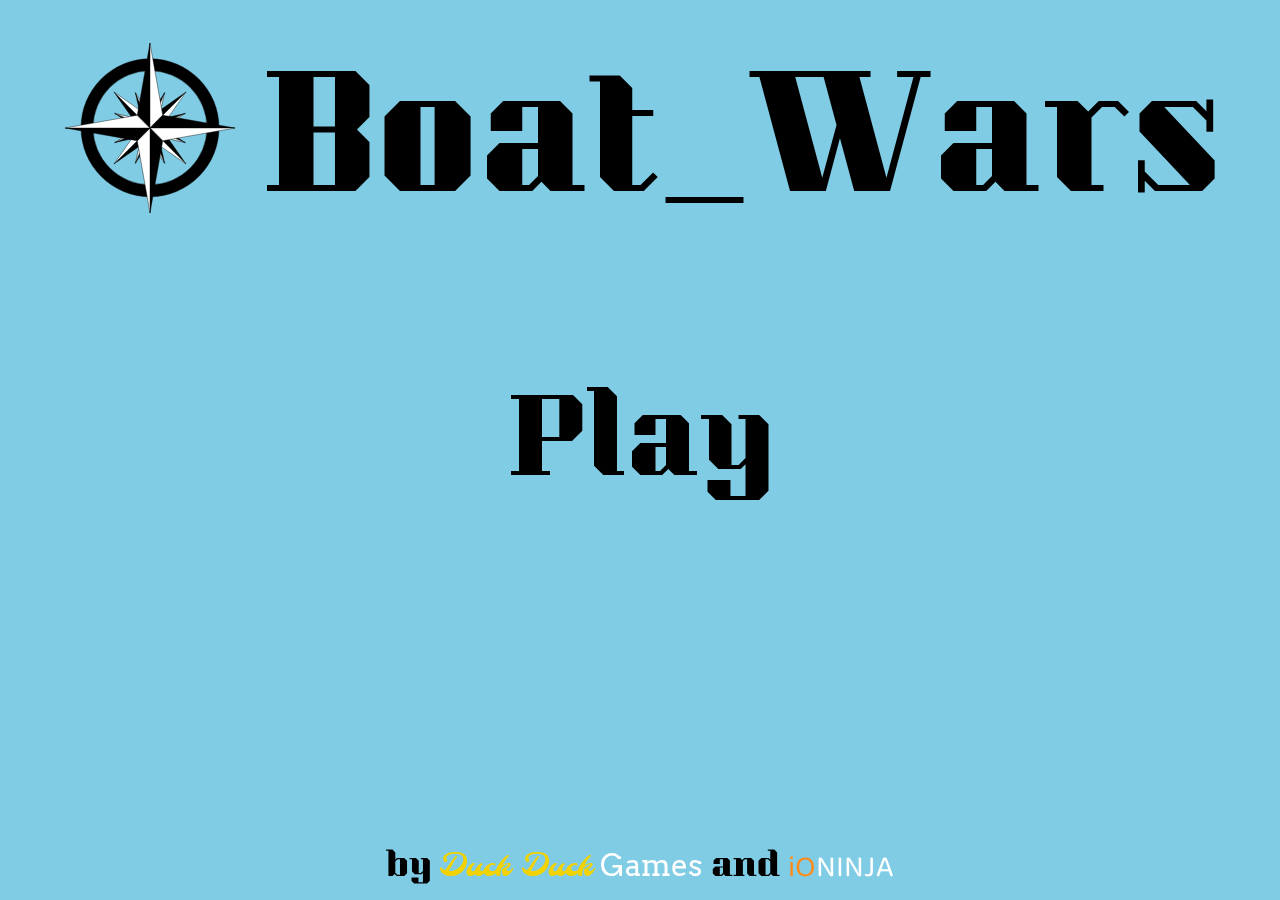
==== boat_wars/index.html @ 5d504d80 "Initial commit" ====
<html>
	<head>
		<title>Boat_Wars</title>
		<link rel="stylesheet" type="text/css" href="main.css"/>
		<link href="https://fonts.googleapis.com/css?family=Kumar+One|Baloo|Molle|Arvo" rel="stylesheet">				<link rel="apple-touch-icon-precomposed" sizes="57x57" href="apple-touch-icon-57x57.png" />		<link rel="apple-touch-icon-precomposed" sizes="114x114" href="apple-touch-icon-114x114.png" />		<link rel="apple-touch-icon-precomposed" sizes="72x72" href="apple-touch-icon-72x72.png" />		<link rel="apple-touch-icon-precomposed" sizes="144x144" href="apple-touch-icon-144x144.png" />		<link rel="apple-touch-icon-precomposed" sizes="60x60" href="apple-touch-icon-60x60.png" />		<link rel="apple-touch-icon-precomposed" sizes="120x120" href="apple-touch-icon-120x120.png" />		<link rel="apple-touch-icon-precomposed" sizes="76x76" href="apple-touch-icon-76x76.png" />		<link rel="apple-touch-icon-precomposed" sizes="152x152" href="apple-touch-icon-152x152.png" />		<link rel="icon" type="image/png" href="favicon-196x196.png" sizes="196x196" />		<link rel="icon" type="image/png" href="favicon-96x96.png" sizes="96x96" />		<link rel="icon" type="image/png" href="favicon-32x32.png" sizes="32x32" />		<link rel="icon" type="image/png" href="favicon-16x16.png" sizes="16x16" />		<link rel="icon" type="image/png" href="favicon-128.png" sizes="128x128" />		<meta name="application-name" content="&nbsp;"/>		<meta name="msapplication-TileColor" content="#FFFFFF" />		<meta name="msapplication-TileImage" content="mstile-144x144.png" />		<meta name="msapplication-square70x70logo" content="mstile-70x70.png" />		<meta name="msapplication-square150x150logo" content="mstile-150x150.png" />		<meta name="msapplication-wide310x150logo" content="mstile-310x150.png" />		<meta name="msapplication-square310x310logo" content="mstile-310x310.png" />
	</head>
	<body>
		<div id="menu">
			<img src="sand.jpg" id="sand" class="texture">
			<div id="background"></div>
			<div id="top">
				<div id="title">
					<img src="logo.svg" id="logo">					Boat_Wars
				</div>
			</div>
			<div id="middle">
				<div id="play">
					Play
				</div>
			</div>
			<div id="bottom">
				<div id="by">by <a href="https://twitter.com/Duck_Duck_Games" target="_blank"><span id="logo-ddg"><span id="logo-dd">Duck Duck</span> <span id="logo-g">Games</span></span><span></a> and <a href="https://twitter.com/ioninja14" target="_blank"><span class="logo baloo" style="color:white;"><span class="ionorange">iO</span>NINJA</span></a></div>
			</div>
		</div>
		<canvas id="canvas"></canvas>
		<script src="objects.js"></script>
		<script src="script.js"></script>
	</body>
</html>
---- boat_wars/main.css ----
html, body {
	margin: 0px;
	padding: 0px;
	font-family: 'Kumar One', cursive;
	cursor: crosshair;
}

.texture {
	display: none;
}

#background {
	position: fixed;
	width: 100%;
	height: 100%;
	background-color: #ffffcc;
	opacity: 0.5;
}

#top {
	position: fixed;
	width: 100%;
	top: 20px;
	text-align: center;
}

#middle {
	position: absolute;
	width: 100%;
	top: 50%;
	text-align: center;
}

#bottom {
	position: fixed;
	width: 100%;
	bottom: 5px;
	text-align: center;
}

#title {
	font-size: 150px;
}

#logo {
	position: relative;	
	width: 170px;
	top: 22px;		left: 10px;
}

#play {
	font-size: 100px;		transform: translateY(-50%);
	-webkit-transition: all 0.25s;
	transition: all 0.25s;
}

#play:hover {
	font-size: 150px;
}

#by {
	font-size: 30px;
}

a {	color: #f2d300;	text-decoration: none;}.ionorange {	color: #ff8c1a;}.logo {	cursor: pointer;	-webkit-transition: all 0.25s;	transition: all 0.25s;}.logo:hover {	text-shadow: 0px 0px 12px #ff8c1a;}.baloo {	font-family: "Baloo", cursive;}#logo-dd {	font-family: 'Molle', cursive;}#logo-g {	color: #ffffff;	font-family: 'Arvo', cursive;}#logo-ddg {	-webkit-transition: all 0.25s;	transition: all 0.25s;}#logo-ddg:hover {	text-shadow: 0px 0px 12px #f2d300;}
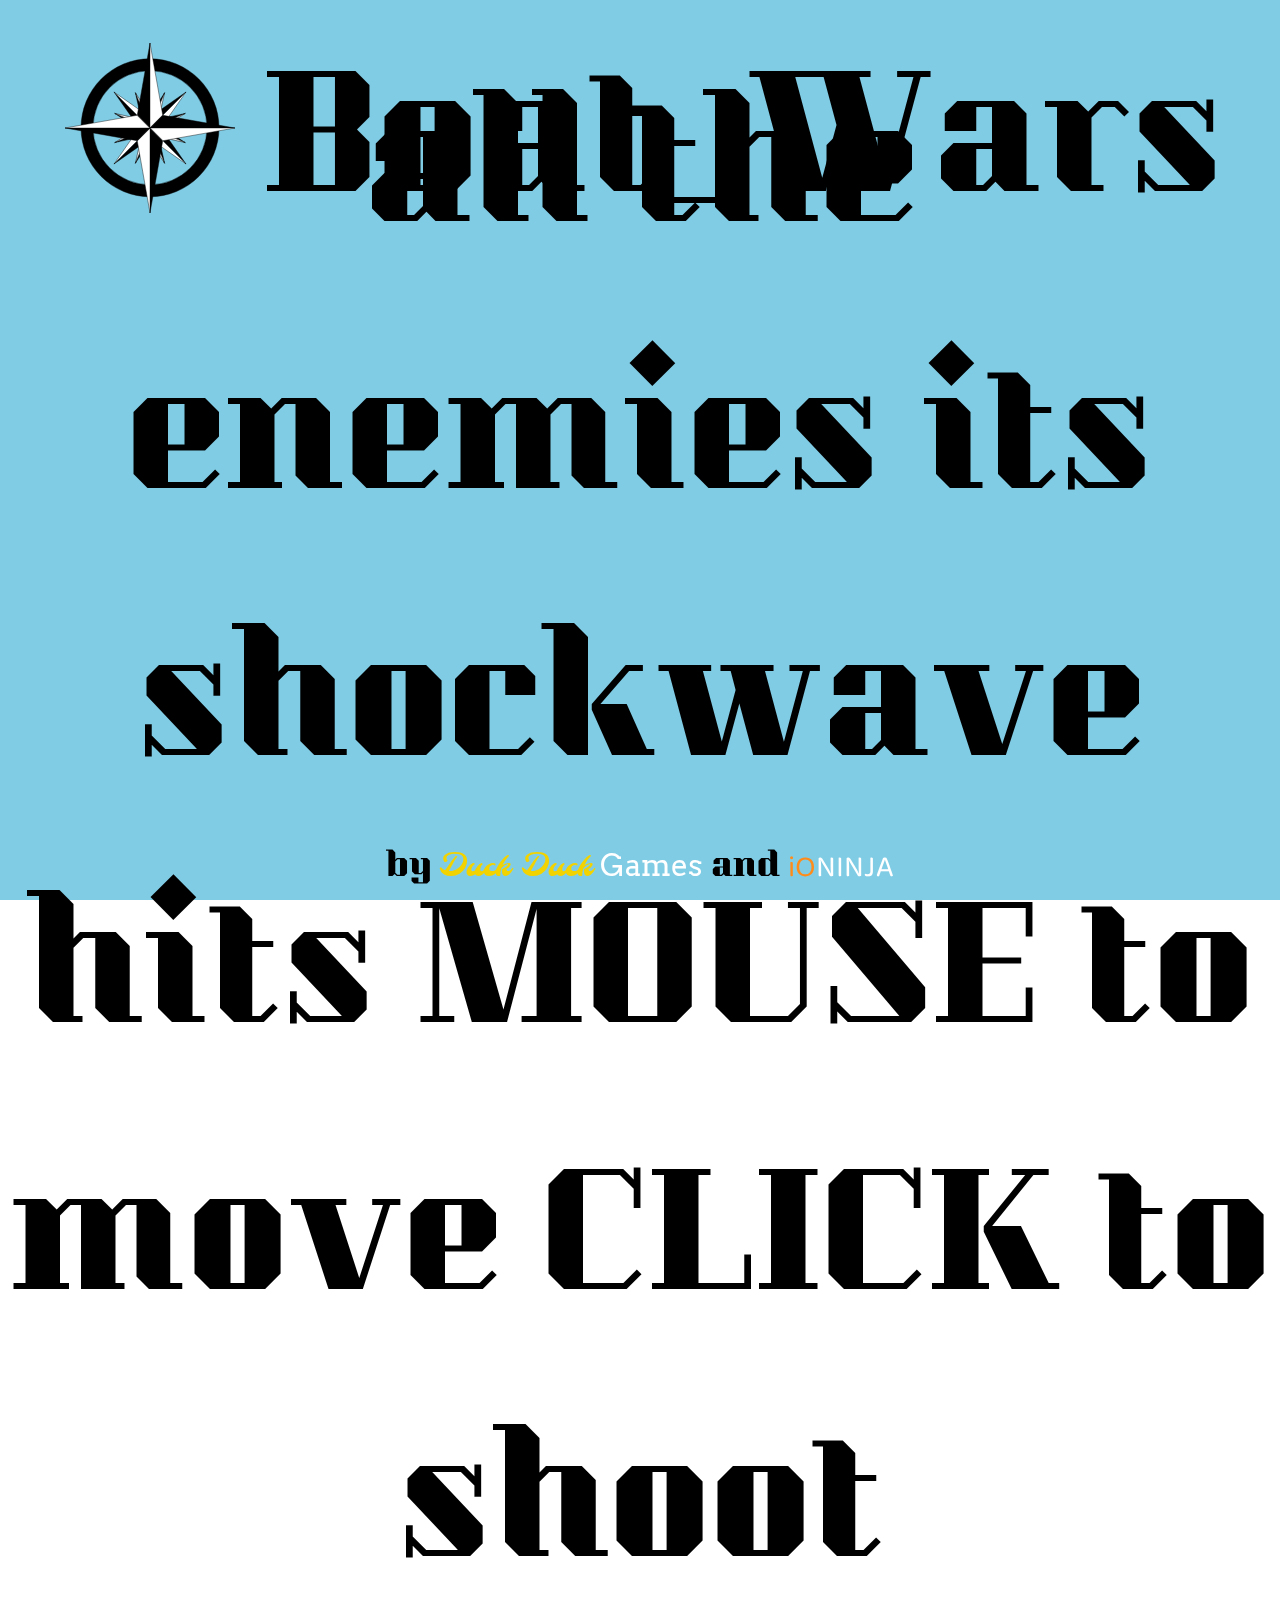
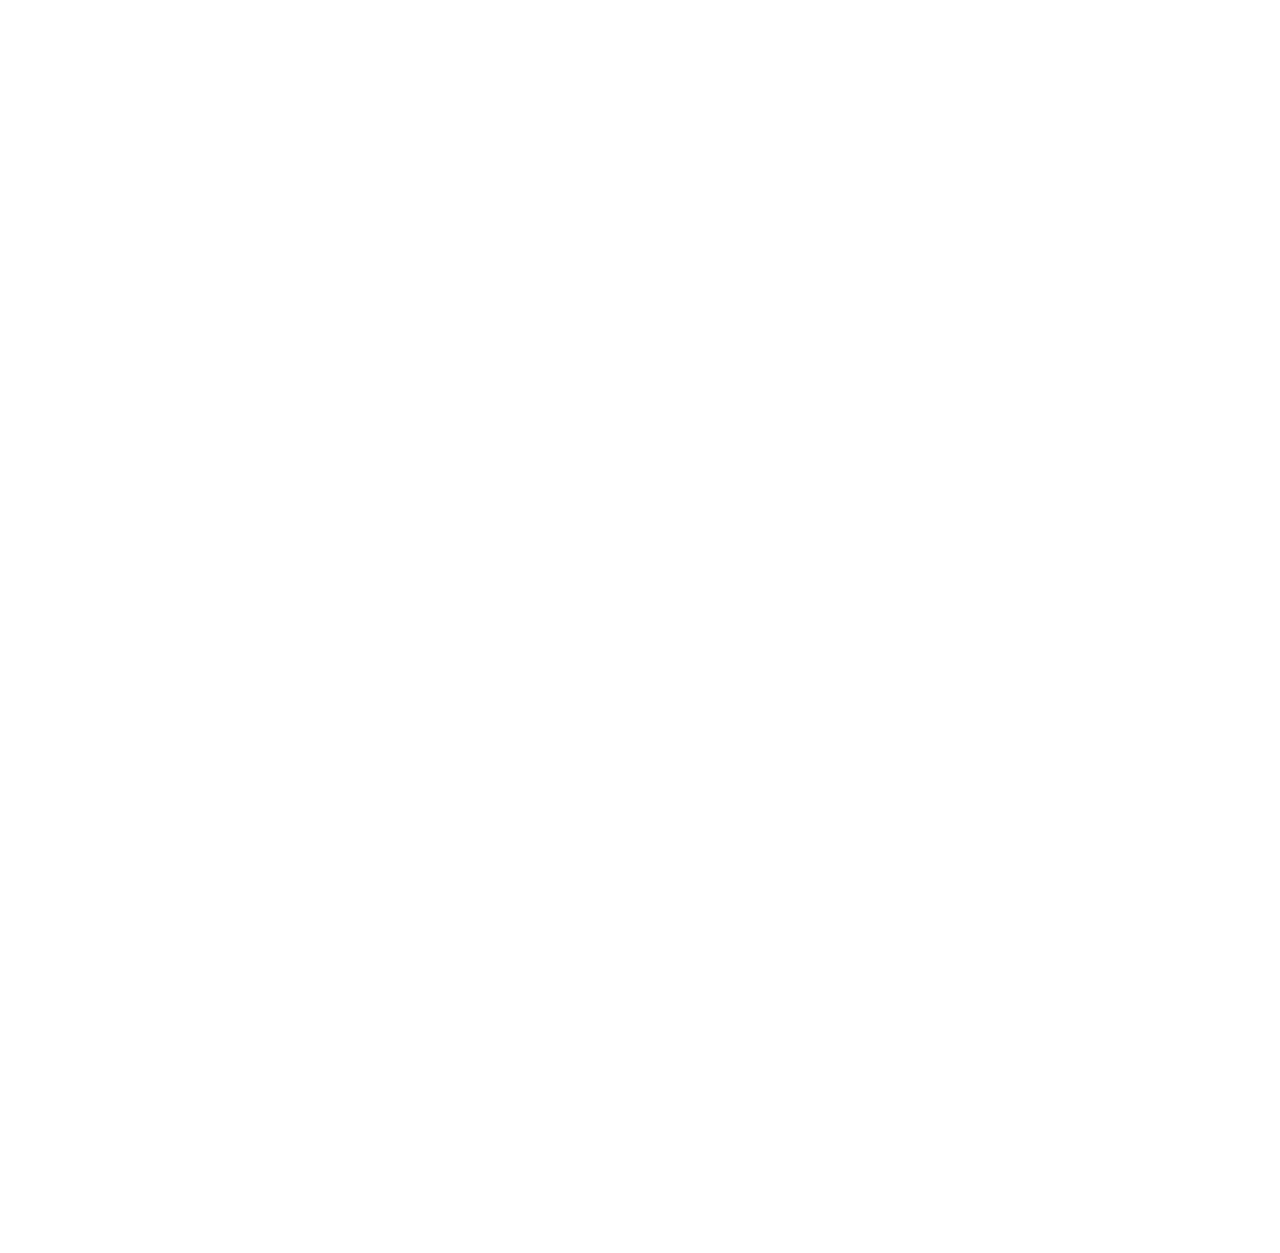
==== commit 9514914f: "Update index.html" ====
--- a/boat_wars/index.html
+++ b/boat_wars/index.html
@@ -1,80 +1,99 @@
-<html>+<html>
 
-	<head>+	<head>
 
-		<title>Boat_Wars</title>+		<title>Boat_Wars</title>
 
-		<link rel="stylesheet" type="text/css" href="main.css"/>+		<link rel="stylesheet" type="text/css" href="main.css"/>
 
-		<link href="https://fonts.googleapis.com/css?family=Kumar+One|Baloo|Molle|Arvo" rel="stylesheet">-		-		<link rel="apple-touch-icon-precomposed" sizes="57x57" href="apple-touch-icon-57x57.png" />-		<link rel="apple-touch-icon-precomposed" sizes="114x114" href="apple-touch-icon-114x114.png" />-		<link rel="apple-touch-icon-precomposed" sizes="72x72" href="apple-touch-icon-72x72.png" />-		<link rel="apple-touch-icon-precomposed" sizes="144x144" href="apple-touch-icon-144x144.png" />-		<link rel="apple-touch-icon-precomposed" sizes="60x60" href="apple-touch-icon-60x60.png" />-		<link rel="apple-touch-icon-precomposed" sizes="120x120" href="apple-touch-icon-120x120.png" />-		<link rel="apple-touch-icon-precomposed" sizes="76x76" href="apple-touch-icon-76x76.png" />-		<link rel="apple-touch-icon-precomposed" sizes="152x152" href="apple-touch-icon-152x152.png" />-		<link rel="icon" type="image/png" href="favicon-196x196.png" sizes="196x196" />-		<link rel="icon" type="image/png" href="favicon-96x96.png" sizes="96x96" />-		<link rel="icon" type="image/png" href="favicon-32x32.png" sizes="32x32" />-		<link rel="icon" type="image/png" href="favicon-16x16.png" sizes="16x16" />-		<link rel="icon" type="image/png" href="favicon-128.png" sizes="128x128" />-		<meta name="application-name" content="&nbsp;"/>-		<meta name="msapplication-TileColor" content="#FFFFFF" />-		<meta name="msapplication-TileImage" content="mstile-144x144.png" />-		<meta name="msapplication-square70x70logo" content="mstile-70x70.png" />-		<meta name="msapplication-square150x150logo" content="mstile-150x150.png" />-		<meta name="msapplication-wide310x150logo" content="mstile-310x150.png" />-		<meta name="msapplication-square310x310logo" content="mstile-310x310.png" />--+		<link href="https://fonts.googleapis.com/css?family=Kumar+One|Baloo|Arvo" rel="stylesheet">
+		<link href="https://fonts.googleapis.com/css?family=Molle:400i" rel="stylesheet">
+		
+		<link rel="apple-touch-icon-precomposed" sizes="57x57" href="apple-touch-icon-57x57.png" />
+		<link rel="apple-touch-icon-precomposed" sizes="114x114" href="apple-touch-icon-114x114.png" />
+		<link rel="apple-touch-icon-precomposed" sizes="72x72" href="apple-touch-icon-72x72.png" />
+		<link rel="apple-touch-icon-precomposed" sizes="144x144" href="apple-touch-icon-144x144.png" />
+		<link rel="apple-touch-icon-precomposed" sizes="60x60" href="apple-touch-icon-60x60.png" />
+		<link rel="apple-touch-icon-precomposed" sizes="120x120" href="apple-touch-icon-120x120.png" />
+		<link rel="apple-touch-icon-precomposed" sizes="76x76" href="apple-touch-icon-76x76.png" />
+		<link rel="apple-touch-icon-precomposed" sizes="152x152" href="apple-touch-icon-152x152.png" />
+		<link rel="icon" type="image/png" href="favicon-196x196.png" sizes="196x196" />
+		<link rel="icon" type="image/png" href="favicon-96x96.png" sizes="96x96" />
+		<link rel="icon" type="image/png" href="favicon-32x32.png" sizes="32x32" />
+		<link rel="icon" type="image/png" href="favicon-16x16.png" sizes="16x16" />
+		<link rel="icon" type="image/png" href="favicon-128.png" sizes="128x128" />
+		<meta name="application-name" content="&nbsp;"/>
+		<meta name="msapplication-TileColor" content="#FFFFFF" />
+		<meta name="msapplication-TileImage" content="mstile-144x144.png" />
+		<meta name="msapplication-square70x70logo" content="mstile-70x70.png" />
+		<meta name="msapplication-square150x150logo" content="mstile-150x150.png" />
+		<meta name="msapplication-wide310x150logo" content="mstile-310x150.png" />
+		<meta name="msapplication-square310x310logo" content="mstile-310x310.png" />
 
-	</head>+		<meta name="description" content=""/>
+		<meta name="keywords" content=""/>
+		<meta name="author" content="Duck Duck Games"/>
 
-	<body>+	</head>
 
-		<div id="menu">+	<body>
 
-			<img src="sand.jpg" id="sand" class="texture">+		<div id="menu">
 
-			<div id="background"></div>+			<img src="sand.jpg" id="sand" class="texture">
 
-			<div id="top">+			<div id="background"></div>
 
-				<div id="title">+			<div id="top">
 
-					<img src="logo.svg" id="logo">+				<div id="title">
+
+					<img src="logo.svg" id="logo">
 					Boat_Wars
-				</div>+				</div>
 
-			</div>+			</div>
 
-			<div id="middle">+			<div id="middle">
 
-				<div id="play">+				<div id="play">
 
-					Play+					Play
+				<div id="howTo">
+					E to EMP the EMP freezes all the enemies its shockwave hits
+					MOUSE to move
+					CLICK to shoot
+					
+				</div>
+				</div>
 
-				</div>+			</div>
 
-			</div>+			<div id="bottom">
 
-			<div id="bottom">+				<div id="by">by <a href="https://twitter.com/Duck_Duck_Games" target="_blank"><span id="logo-ddg"><span id="logo-dd">Duck Duck</span> <span id="logo-g">Games</span></span><span></a> and <a href="https://twitter.com/ioninja14" target="_blank"><span class="logo baloo" style="color:white;"><span class="ionorange">iO</span>NINJA</span></a></div>
 
-				<div id="by">by <a href="https://twitter.com/Duck_Duck_Games" target="_blank"><span id="logo-ddg"><span id="logo-dd">Duck Duck</span> <span id="logo-g">Games</span></span><span></a> and <a href="https://twitter.com/ioninja14" target="_blank"><span class="logo baloo" style="color:white;"><span class="ionorange">iO</span>NINJA</span></a></div>+			</div>
 
-			</div>+		</div>
 
-		</div>+		<canvas id="canvas"></canvas>
 
-		<canvas id="canvas"></canvas>+		<script src="objects.js"></script>
 
-		<script src="objects.js"></script>+		<script src="script.js"></script>
+		
+		<script>
+		  (function(i,s,o,g,r,a,m){i['GoogleAnalyticsObject']=r;i[r]=i[r]||function(){
+		  (i[r].q=i[r].q||[]).push(arguments)},i[r].l=1*new Date();a=s.createElement(o),
+		  m=s.getElementsByTagName(o)[0];a.async=1;a.src=g;m.parentNode.insertBefore(a,m)
+		  })(window,document,'script','https://www.google-analytics.com/analytics.js','ga');
 
-		<script src="script.js"></script>+		  ga('create', 'UA-89436431-1', 'auto');
+		  ga('send', 'pageview');
 
-	</body>+		</script>
 
-</html>+	</body>
+
+</html>
--- a/boat_wars/main.css
+++ b/boat_wars/main.css
@@ -7,6 +7,11 @@
 	font-family: 'Kumar One', cursive; 
 	cursor: crosshair;+	-webkit-touch-callout: none; /* iOS Safari */+	-webkit-user-select: none; /* Chrome/Safari/Opera */+	-khtml-user-select: none; /* Konqueror */+	-moz-user-select: none; /* Firefox */+	-ms-user-select: none; /* Internet Explorer/Edge */ 
 } 
@@ -103,6 +108,7 @@
 #play { 
 	font-size: 100px;+	cursor: pointer; 	 	transform: translateY(-50%); 
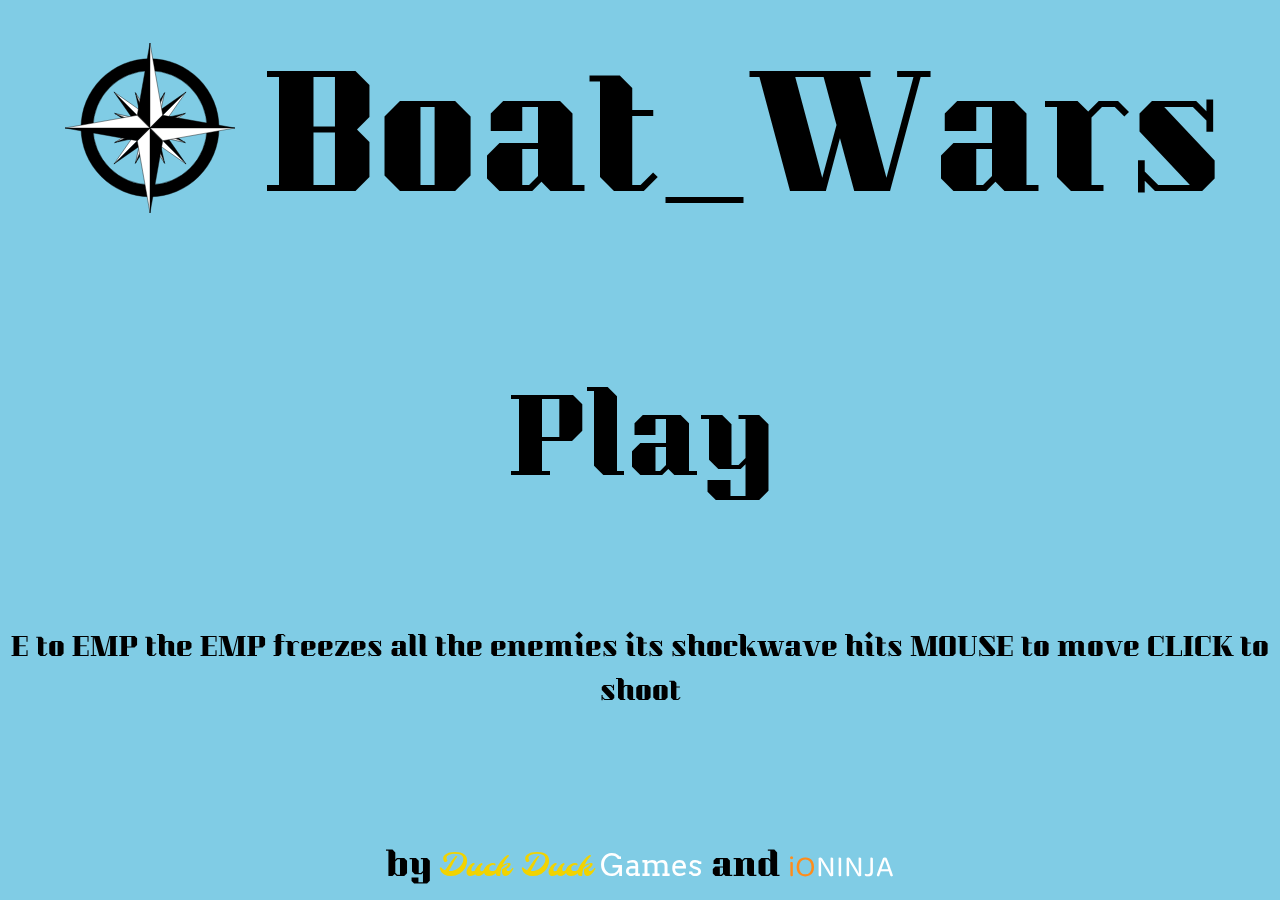
==== commit 7536e959: "Update index.html" ====
--- a/boat_wars/index.html
+++ b/boat_wars/index.html
@@ -59,13 +59,14 @@
 				<div id="play">
 
 					Play
+				</div>
 				<div id="howTo">
 					E to EMP the EMP freezes all the enemies its shockwave hits
 					MOUSE to move
 					CLICK to shoot
 					
 				</div>
-				</div>
+				
 
 			</div>
 
--- a/boat_wars/main.css
+++ b/boat_wars/main.css
@@ -1,176 +1,179 @@
-html, body {+html, body {
 
-	margin: 0px;+	margin: 0px;
 
-	padding: 0px;+	padding: 0px;
 
-	font-family: 'Kumar One', cursive;+	font-family: 'Kumar One', cursive;
 
-	cursor: crosshair;-	-webkit-touch-callout: none; /* iOS Safari */-	-webkit-user-select: none; /* Chrome/Safari/Opera */-	-khtml-user-select: none; /* Konqueror */-	-moz-user-select: none; /* Firefox */-	-ms-user-select: none; /* Internet Explorer/Edge */+	cursor: crosshair;
+	-webkit-touch-callout: none; /* iOS Safari */
+	-webkit-user-select: none; /* Chrome/Safari/Opera */
+	-khtml-user-select: none; /* Konqueror */
+	-moz-user-select: none; /* Firefox */
+	-ms-user-select: none; /* Internet Explorer/Edge */
 
-}+}
 
- 
-.texture { 
-	display: none;+.texture {
 
-}+	display: none;
 
-+}
 
-#background { 
-	position: fixed; 
-	width: 100%;+#background {
 
-	height: 100%;+	position: fixed;
 
-	background-color: #ffffcc;+	width: 100%;
 
-	opacity: 0.5;+	height: 100%;
 
-}+	background-color: #ffffcc;
 
-+	opacity: 0.5;
 
-#top {+}
 
-	position: fixed; 
-	width: 100%; 
-	top: 20px;+#top {
 
-	text-align: center;+	position: fixed;
 
-}+	width: 100%;
 
-+	top: 20px;
 
-#middle {+	text-align: center;
 
-	position: absolute;+}
 
-	width: 100%; 
-	top: 50%; 
-	text-align: center;+#middle {
 
-}+	position: absolute;
 
-+	width: 100%;
 
-#bottom {+	top: 50%;
 
-	position: fixed;+	text-align: center;
 
-	width: 100%;+}
 
-	bottom: 5px; 
-	text-align: center; 
-}+#bottom {
 
-+	position: fixed;
 
-#title {+	width: 100%;
 
-	font-size: 150px;+	bottom: 5px;
 
-}+	text-align: center;
 
-+}
 
-#logo { 
-	position: relative;+
+#title {
+
+	font-size: 150px;
+
+}
+
+
+
+#logo {
+
+	position: relative;
 	
-	width: 170px;+	width: 170px;
 
-	top: 22px;-	-	left: 10px;+	top: 22px;
+	
+	left: 10px;
 
-}+}
 
-+#howTo {
 
-#play {+	font-size: 25px;
+}
 
-	font-size: 100px;-	cursor: pointer;-	-	transform: translateY(-50%);+#play {
 
-	-webkit-transition: all 0.25s;+	font-size: 100px;
+	cursor: pointer;
+	
+	transform: translateY(-50%);
 
-	transition: all 0.25s;+	-webkit-transition: all 0.25s;
 
-}+	transition: all 0.25s;
 
-+}
 
-#play:hover { 
-	font-size: 150px; 
-}+#play:hover {
 
-+	font-size: 150px;
 
-#by {+}
 
-	font-size: 30px; 
-}
-
-a {-	color: #f2d300;-	text-decoration: none;-}--.ionorange {-	color: #ff8c1a;-}--.logo {-	cursor: pointer;-	-webkit-transition: all 0.25s;-	transition: all 0.25s;-}--.logo:hover {-	text-shadow: 0px 0px 12px #ff8c1a;-}--.baloo {-	font-family: "Baloo", cursive;-}--#logo-dd {-	font-family: 'Molle', cursive;-}--#logo-g {-	color: #ffffff;-	font-family: 'Arvo', cursive;-}--#logo-ddg {-	-webkit-transition: all 0.25s;-	transition: all 0.25s;-}--#logo-ddg:hover {-	text-shadow: 0px 0px 12px #f2d300;-}+
+#by {
+
+	font-size: 30px;
+
+}
+
+a {
+	color: #f2d300;
+	text-decoration: none;
+}
+
+.ionorange {
+	color: #ff8c1a;
+}
+
+.logo {
+	cursor: pointer;
+	-webkit-transition: all 0.25s;
+	transition: all 0.25s;
+}
+
+.logo:hover {
+	text-shadow: 0px 0px 12px #ff8c1a;
+}
+
+.baloo {
+	font-family: "Baloo", cursive;
+}
+
+#logo-dd {
+	font-family: 'Molle', cursive;
+}
+
+#logo-g {
+	color: #ffffff;
+	font-family: 'Arvo', cursive;
+}
+
+#logo-ddg {
+	-webkit-transition: all 0.25s;
+	transition: all 0.25s;
+}
+
+#logo-ddg:hover {
+	text-shadow: 0px 0px 12px #f2d300;
+}
